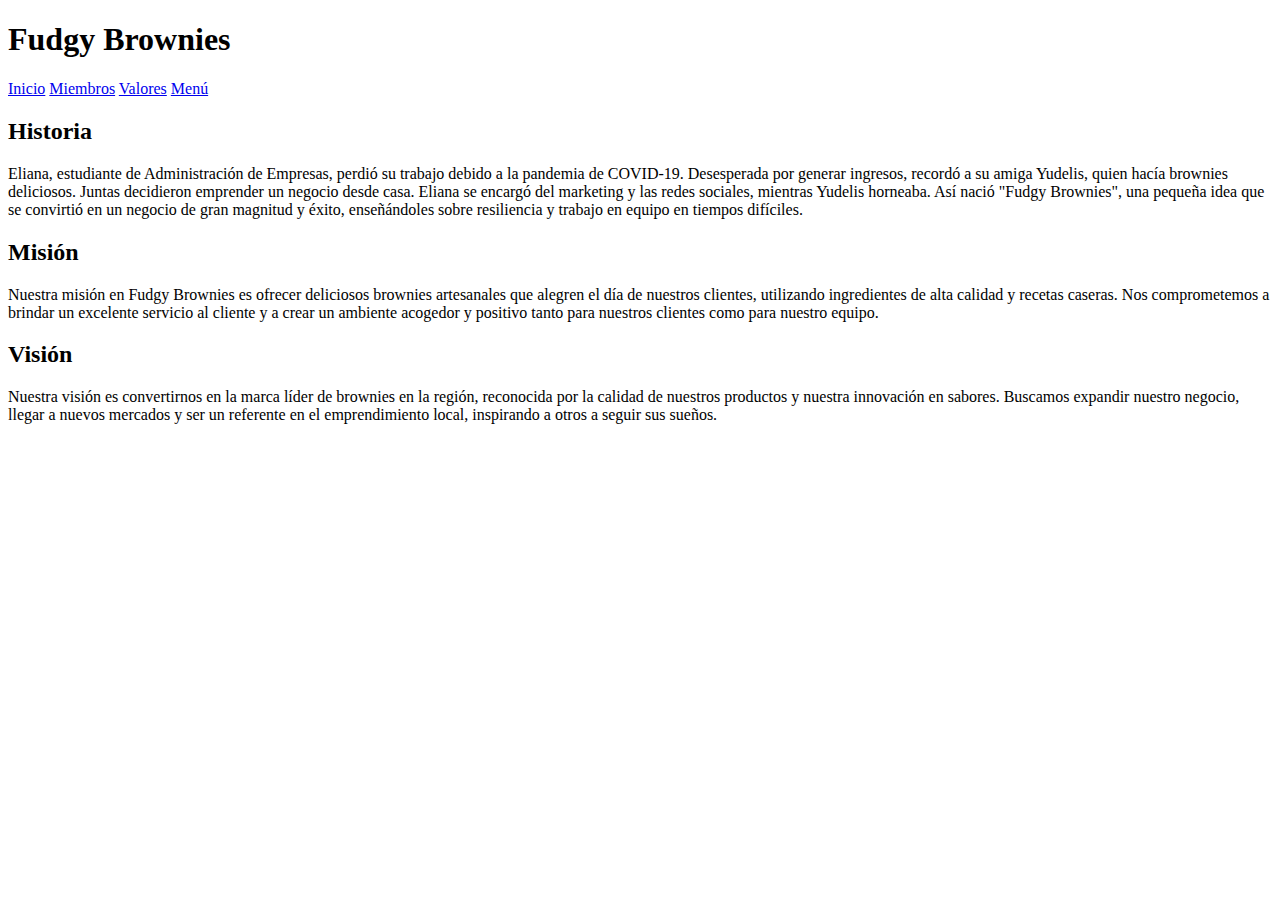
==== index.html @ fd5ef55c "index.html" ====
<!DOCTYPE html>
<html lang="es">
<head>
    <meta charset="UTF-8">
    <meta name="viewport" content="width=device-width, initial-scale=1.0">
    <title>Fudgy Brownies</title>
    <link rel="stylesheet" href="css/style.css">
</head>
<body>
    <header>
        <div class="logo">
           
            <h1><span class="fudgy">Fudgy</span> <span class="brownies">Brownies</span></h1>
        </div>
        <nav>
            <a href="index.html">Inicio</a>
            <a href="Miembros.html" target="_blank">Miembros</a>
            <a href="Valores.html" target="_blank">Valores</a>
            <a href="Menu.html" target="_blank">Menú</a>
        </nav>
    </header>

    <section class="section-background">
        <div class="text-overlay">
            <h2>Historia</h2>
            <p>
                Eliana, estudiante de Administración de Empresas, perdió su trabajo debido a la pandemia de COVID-19. Desesperada por generar ingresos, recordó a su amiga Yudelis, quien hacía brownies deliciosos. Juntas decidieron emprender un negocio desde casa. Eliana se encargó del marketing y las redes sociales, mientras Yudelis horneaba. Así nació "Fudgy Brownies", una pequeña idea que se convirtió en un negocio de gran magnitud y éxito, enseñándoles sobre resiliencia y trabajo en equipo en tiempos difíciles.
            </p>
            <h2>Misión</h2>
            <p>
                Nuestra misión en Fudgy Brownies es ofrecer deliciosos brownies artesanales que alegren el día de nuestros clientes, utilizando ingredientes de alta calidad y recetas caseras. Nos comprometemos a brindar un excelente servicio al cliente y a crear un ambiente acogedor y positivo tanto para nuestros clientes como para nuestro equipo.
            </p>
            <h2>Visión</h2>
            <p>
                Nuestra visión es convertirnos en la marca líder de brownies en la región, reconocida por la calidad de nuestros productos y nuestra innovación en sabores. Buscamos expandir nuestro negocio, llegar a nuevos mercados y ser un referente en el emprendimiento local, inspirando a otros a seguir sus sueños.
            </p>
        </div>
    </section>
</body>
</html>
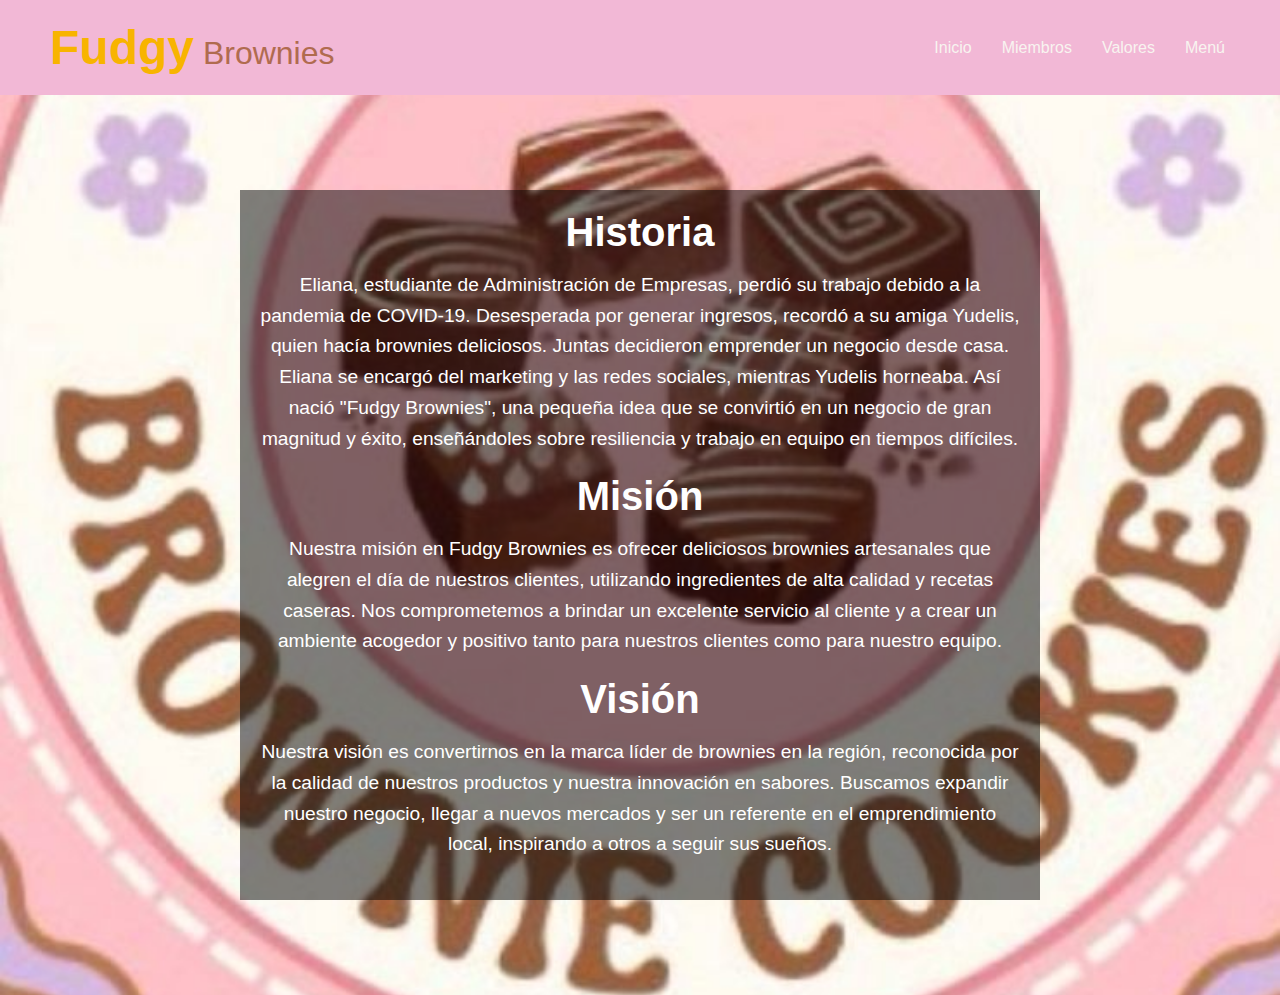
==== commit 2485aacf: "index.html" ====
--- a/index.html
+++ b/index.html
@@ -4,7 +4,7 @@
     <meta charset="UTF-8">
     <meta name="viewport" content="width=device-width, initial-scale=1.0">
     <title>Fudgy Brownies</title>
-    <link rel="stylesheet" href="css/style.css">
+    <link rel="stylesheet" href="style.css">
 </head>
 <body>
     <header>
--- a/style.css
+++ b/style.css
@@ -0,0 +1,121 @@
+/* Estilos globales */
+* {
+    margin: 0;
+    padding: 0;
+    box-sizing: border-box;
+}
+
+body {
+    font-family: Arial, Helvetica, sans-serif;
+}
+
+/* Estilos del header */
+header {
+    display: flex;
+    justify-content: space-between;
+    align-items: center;
+    padding: 20px 40px;
+    background-color: #F2B8D6;
+}
+
+header .logo {
+    display: flex;
+    align-items: center;
+}
+
+header .logo h1 {
+    font-size: 2rem;
+    color: #D4AF37;
+    margin-left: 10px;
+}
+
+/* Fudgy - Estilo del texto "Fudgy" */
+header .logo .fudgy {
+    font-size: 3rem; /* Más grande */
+    color: #F8B400;  /* Color diferente (puedes elegir el que más te guste) */
+    font-weight: bold;
+}
+
+/* Brownies - Estilo del texto "Brownies" */
+header .logo .brownies {
+    font-size: 2rem;  /* Un poco más pequeño */
+    color: #B06B4F;   /* Otro color para diferenciar */
+    font-weight: normal;
+}
+
+header .logo img {
+    width: 50px; /* Ajusta el tamaño del logo */
+    height: auto;
+}
+
+/* Estilos del menú de navegación */
+nav {
+    display: flex;
+}
+
+nav a {
+    text-decoration: none;
+    color: #F8F4F0;
+    margin: 0 15px;
+    font-size: 1rem;
+    transition: color 0.3s ease;
+}
+
+nav a:hover {
+    color: #D4AF37;
+    text-transform: uppercase;
+}
+
+/* Estilos del background de la sección */
+.section-background {
+    background-image: url('../img/Fondoprincipal.jpg');
+    background-repeat: no-repeat;
+    background-position: center;
+    background-size: cover;
+    width: 100%;
+    height: 100vh;
+    display: flex;
+    justify-content: center;
+    align-items: center;
+}
+
+.text-overlay {
+    text-align: center;
+    color: white;
+    background-color: rgba(0, 0, 0, 0.5); /* Fondo oscuro para mejorar la visibilidad del texto */
+    padding: 20px;
+    max-width: 800px;
+    margin: 0 20px;
+}
+
+.text-overlay h2 {
+    font-size: 2.5rem;
+    margin-bottom: 15px;
+}
+
+.text-overlay p {
+    font-size: 1.2rem;
+    line-height: 1.6;
+    margin-bottom: 20px;
+}
+
+/* Asegura que la imagen de fondo cubra la pantalla */
+@media (max-width: 768px) {
+    header {
+        flex-direction: column;
+        text-align: center;
+    }
+
+    header .logo {
+        margin-bottom: 20px;
+    }
+
+    nav {
+        flex-direction: column;
+        margin-top: 20px;
+    }
+
+    nav a {
+        margin: 10px 0;
+    }
+}
